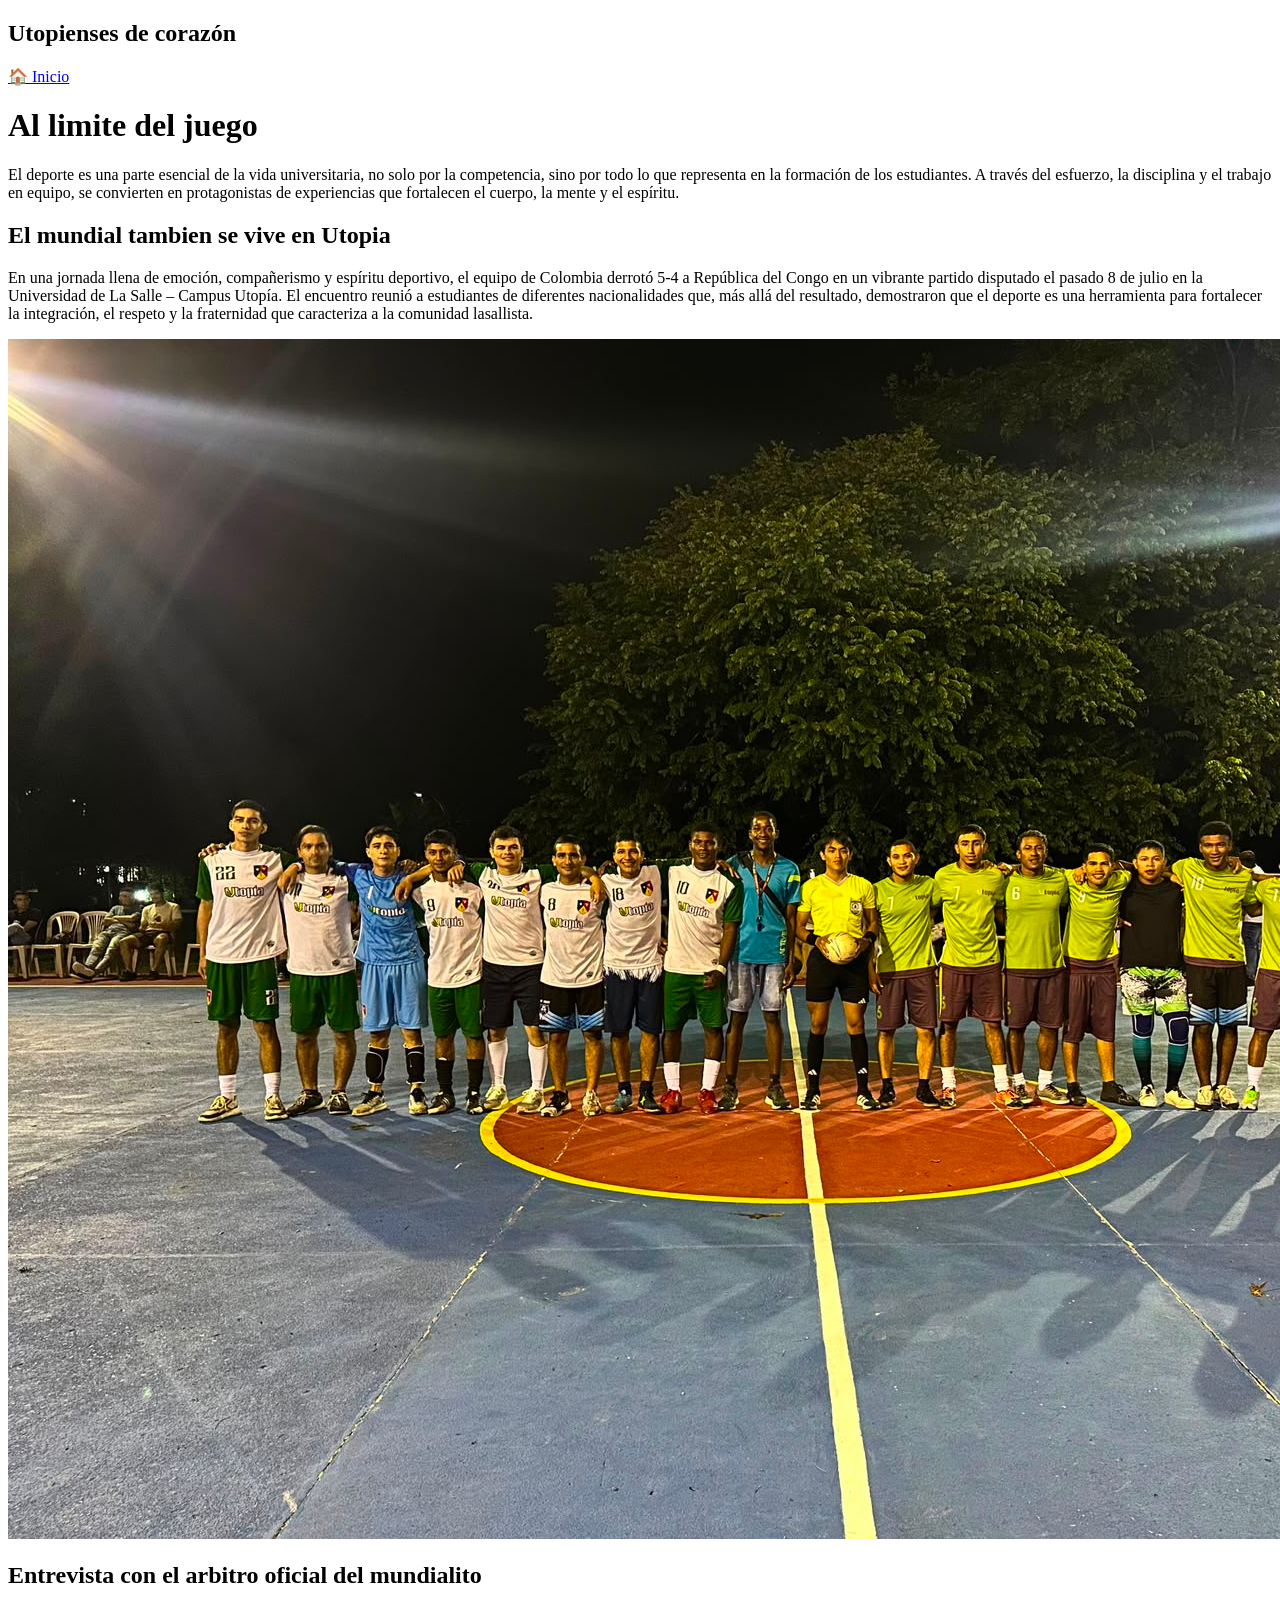
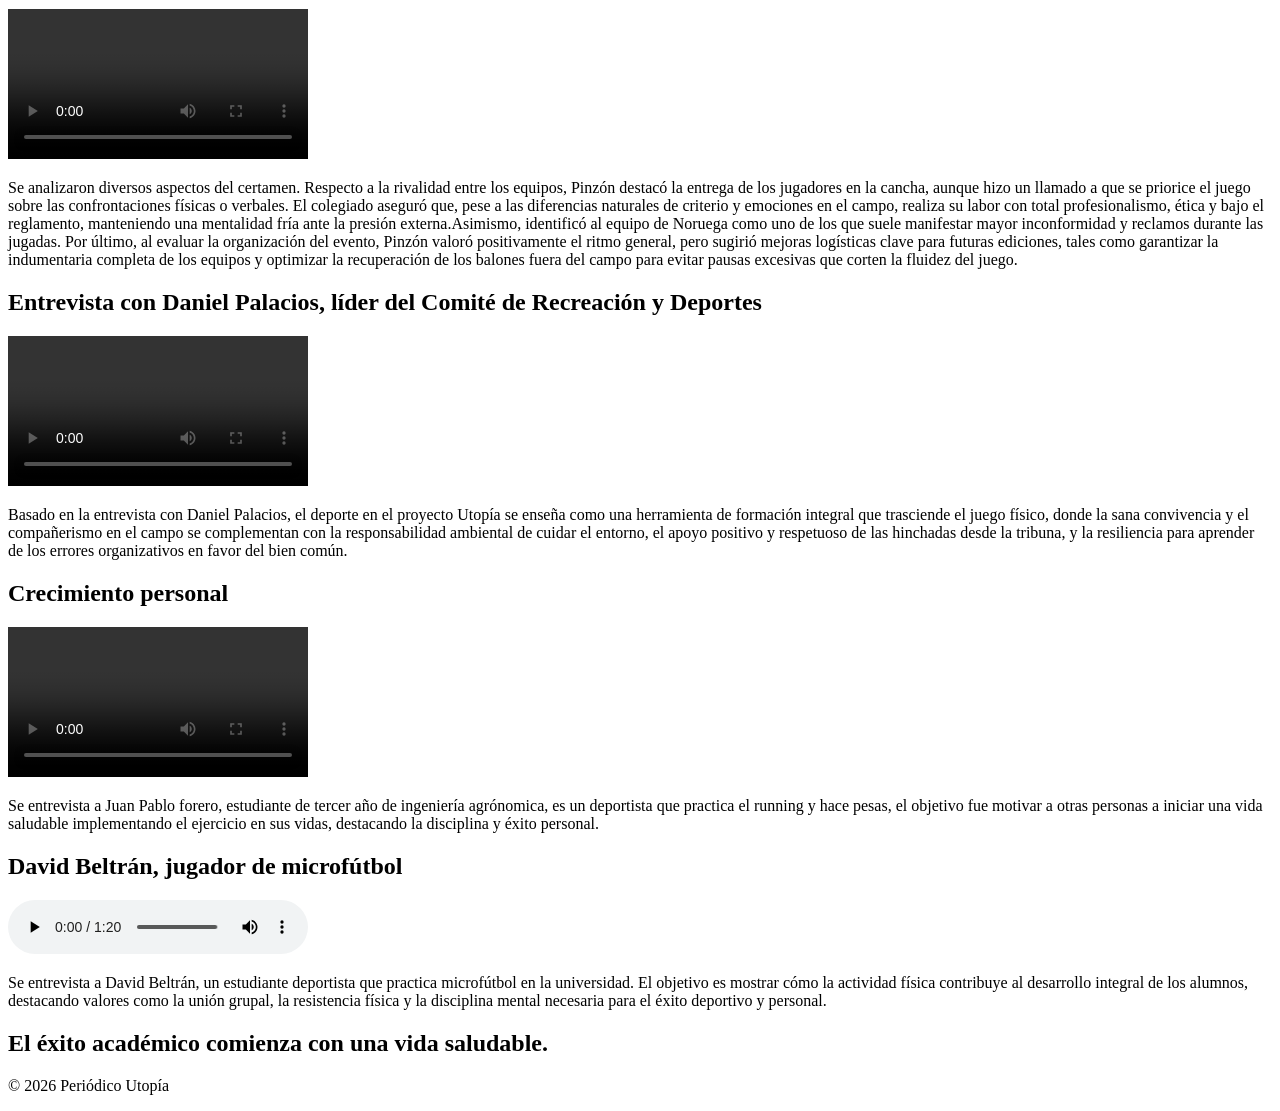
==== Deportes.html @ b0168424 "Subir proyecto inicial" ====
<!DOCTYPE html>
<html lang="es">
<head>
    <meta charset="UTF-8">
    <meta name="viewport" content="width=device-width, initial-scale=1.0">
    <link rel="stylesheet" href="Deportes.css">
    <link rel="icon" type="image/png" href="img/periodico_icono.svg">
</head>
<body>

<header class="hero">

    <nav>

        <h2>Utopienses de corazón</h2>

        <a href="index.html">🏠 Inicio</a>

    </nav>

    <div class="hero-texto">

        <h1>Al limite del juego</h1>

        <p>
            El deporte es una parte esencial de la vida universitaria, no solo por la competencia, 
            sino por todo lo que representa en la formación de los estudiantes. A través del esfuerzo, 
            la disciplina y el trabajo en equipo, se convierten en protagonistas de experiencias 
            que fortalecen el cuerpo, la mente y el espíritu.
        </p>

    </div>

</header>

<section class="informacion">

<div class="texto">

<h2>El mundial tambien se vive en Utopia</h2>

<p>
En una jornada llena de emoción, compañerismo y espíritu deportivo, 
el equipo de Colombia derrotó 5-4 a República del Congo en un vibrante 
partido disputado el pasado 8 de julio en la Universidad de La Salle – Campus Utopía. 
El encuentro reunió a estudiantes de diferentes nacionalidades que, más allá del resultado, 
demostraron que el deporte es una herramienta para fortalecer la integración, 
el respeto y la fraternidad que caracteriza a la comunidad lasallista. 
</p>

</div>

<img src="img/Mundialito.jpg">

</section>

<section class="estadisticas">

</section>

<section class="video">

<h2>Entrevista con el arbitro oficial del mundialito</h2>

<video controls>

<source src="img/Maicol.mp4" type="video/mp4">

</video>

<p> 
Se analizaron diversos aspectos del certamen. Respecto a la rivalidad 
entre los equipos, Pinzón destacó la entrega de los jugadores en la cancha, 
aunque hizo un llamado a que se priorice el juego sobre las confrontaciones físicas o verbales. 
El colegiado aseguró que, pese a las diferencias naturales de criterio y emociones en el campo, 
realiza su labor con total profesionalismo, ética y bajo el reglamento, 
manteniendo una mentalidad fría ante la presión externa. 
​Asimismo, identificó al equipo de Noruega como uno de los que suele manifestar 
mayor inconformidad y reclamos durante las jugadas. Por último, al evaluar la organización 
del evento, Pinzón valoró positivamente el ritmo general, pero sugirió mejoras logísticas 
clave para futuras ediciones, tales como garantizar la indumentaria completa de los equipos
y optimizar la recuperación de los balones fuera del campo para evitar pausas excesivas que corten la fluidez del juego.
</p>

</section>

<section class="video">

<h2>Entrevista con Daniel Palacios, líder del Comité de Recreación y Deportes</h2>

<video controls>

<source src="img/Entrevista.mp4" type="video/mp4">

</video>

<p> 
Basado en la entrevista con Daniel Palacios, el deporte en el proyecto Utopía 
se enseña como una herramienta de formación integral que trasciende el juego físico, 
donde la sana convivencia y el compañerismo en el campo se complementan con la responsabilidad 
ambiental de cuidar el entorno, el apoyo positivo y respetuoso de las hinchadas desde la tribuna, 
y la resiliencia para aprender de los errores organizativos en favor del bien común.
</p>

</section>

<section class="video">

<h2>Crecimiento personal</h2>

<video controls>

<source src="img/saraaa.mp4" type="video/mp4">

</video>

<p> 
Se entrevista a Juan Pablo forero, estudiante de tercer año de ingeniería agrónomica, 
es un deportista que practica el running y hace pesas, el objetivo fue motivar a 
otras personas a iniciar una vida saludable implementando el ejercicio en sus vidas, 
destacando la disciplina y éxito personal.
</p>

</section>

<article class="noticia-audio">
    <h2>David Beltrán, jugador de microfútbol</h2>

    <audio controls>
        <source src="audio/david.mp3" type="audio/mpeg">
        Tu navegador no soporta la reproducción de audio.
    </audio>

    <p>
        Se entrevista a David Beltrán, un estudiante deportista que practica microfútbol en la universidad. 
        El objetivo es mostrar cómo la actividad física contribuye al desarrollo integral de los alumnos, 
        destacando valores como la unión  grupal, la resistencia física y la disciplina mental necesaria para el éxito deportivo 
        y personal.
    </p>

</article>

<section class="frase">

<h2>
El éxito académico comienza con una vida saludable.
</h2>

</section>

<footer>

<p>

© 2026 Periódico Utopía
</p>
</footer>

<script type="module" src="script.js"></script>

</body>
</html>
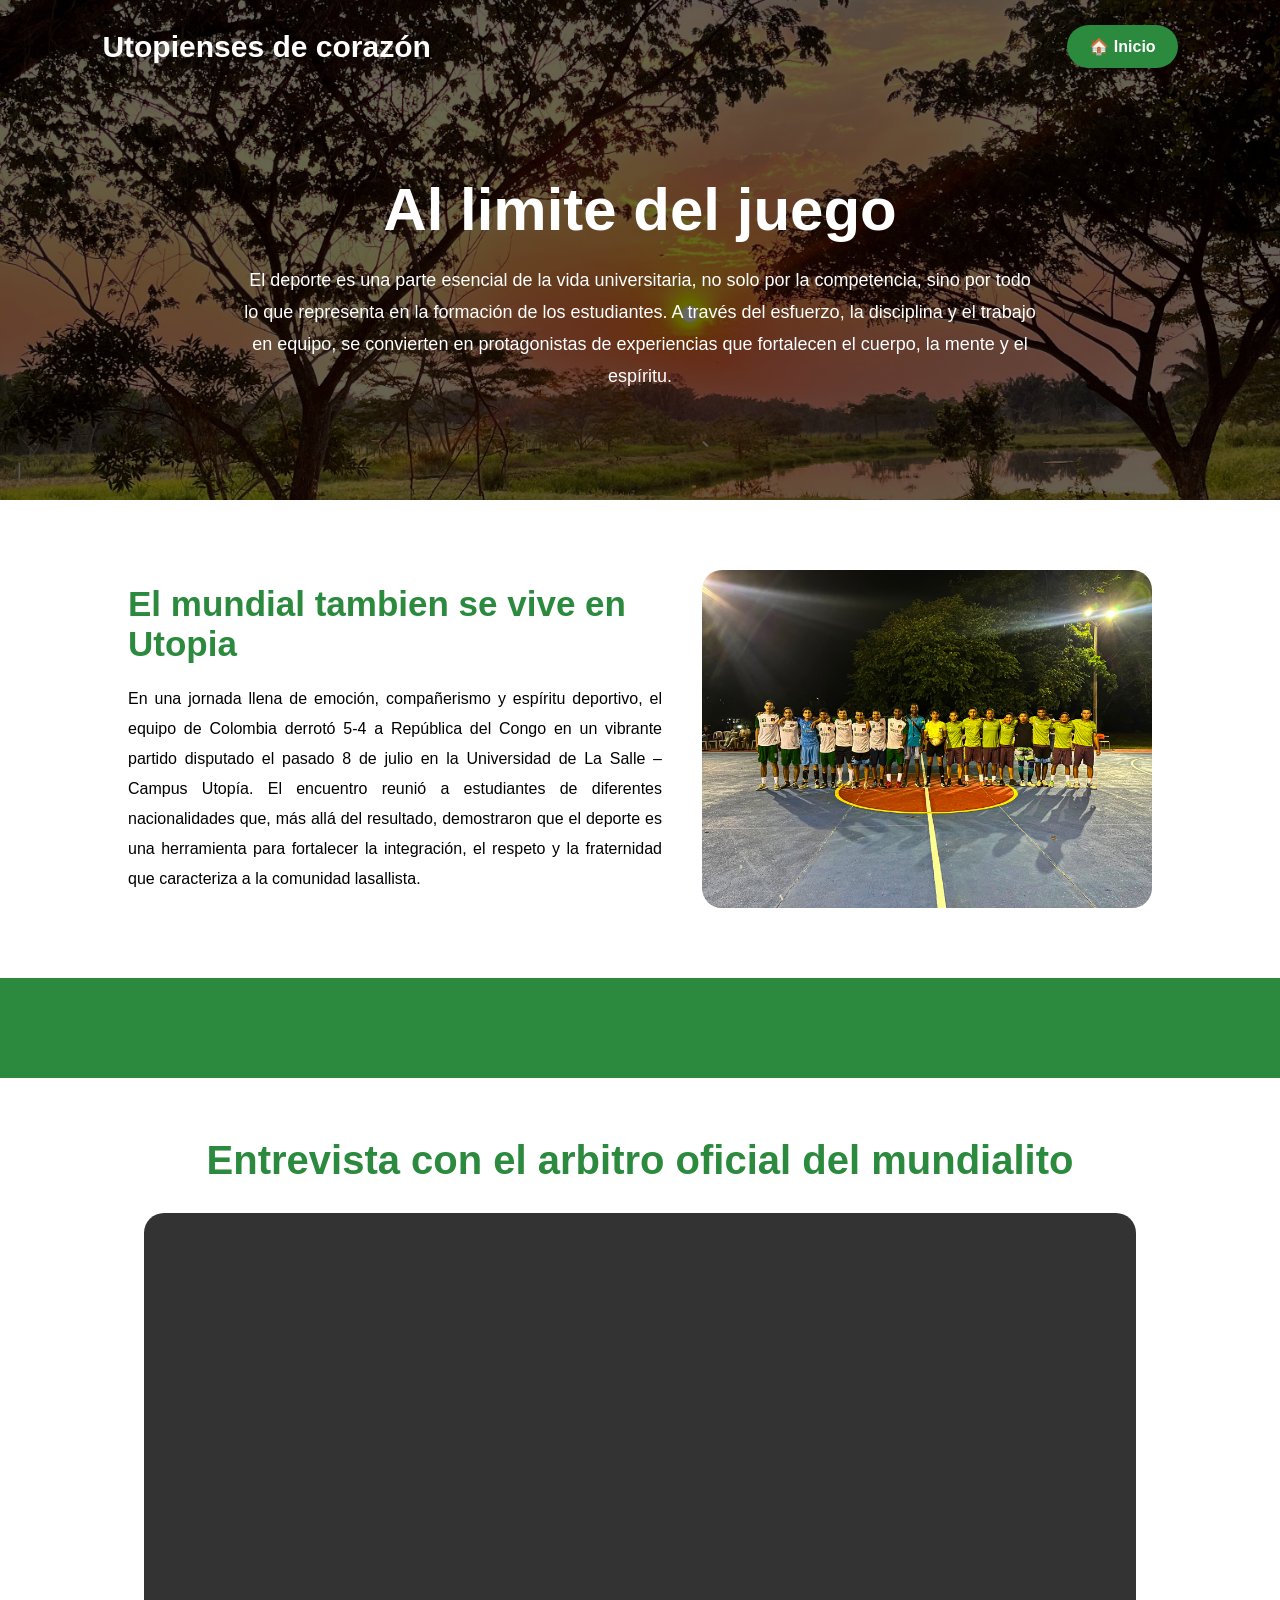
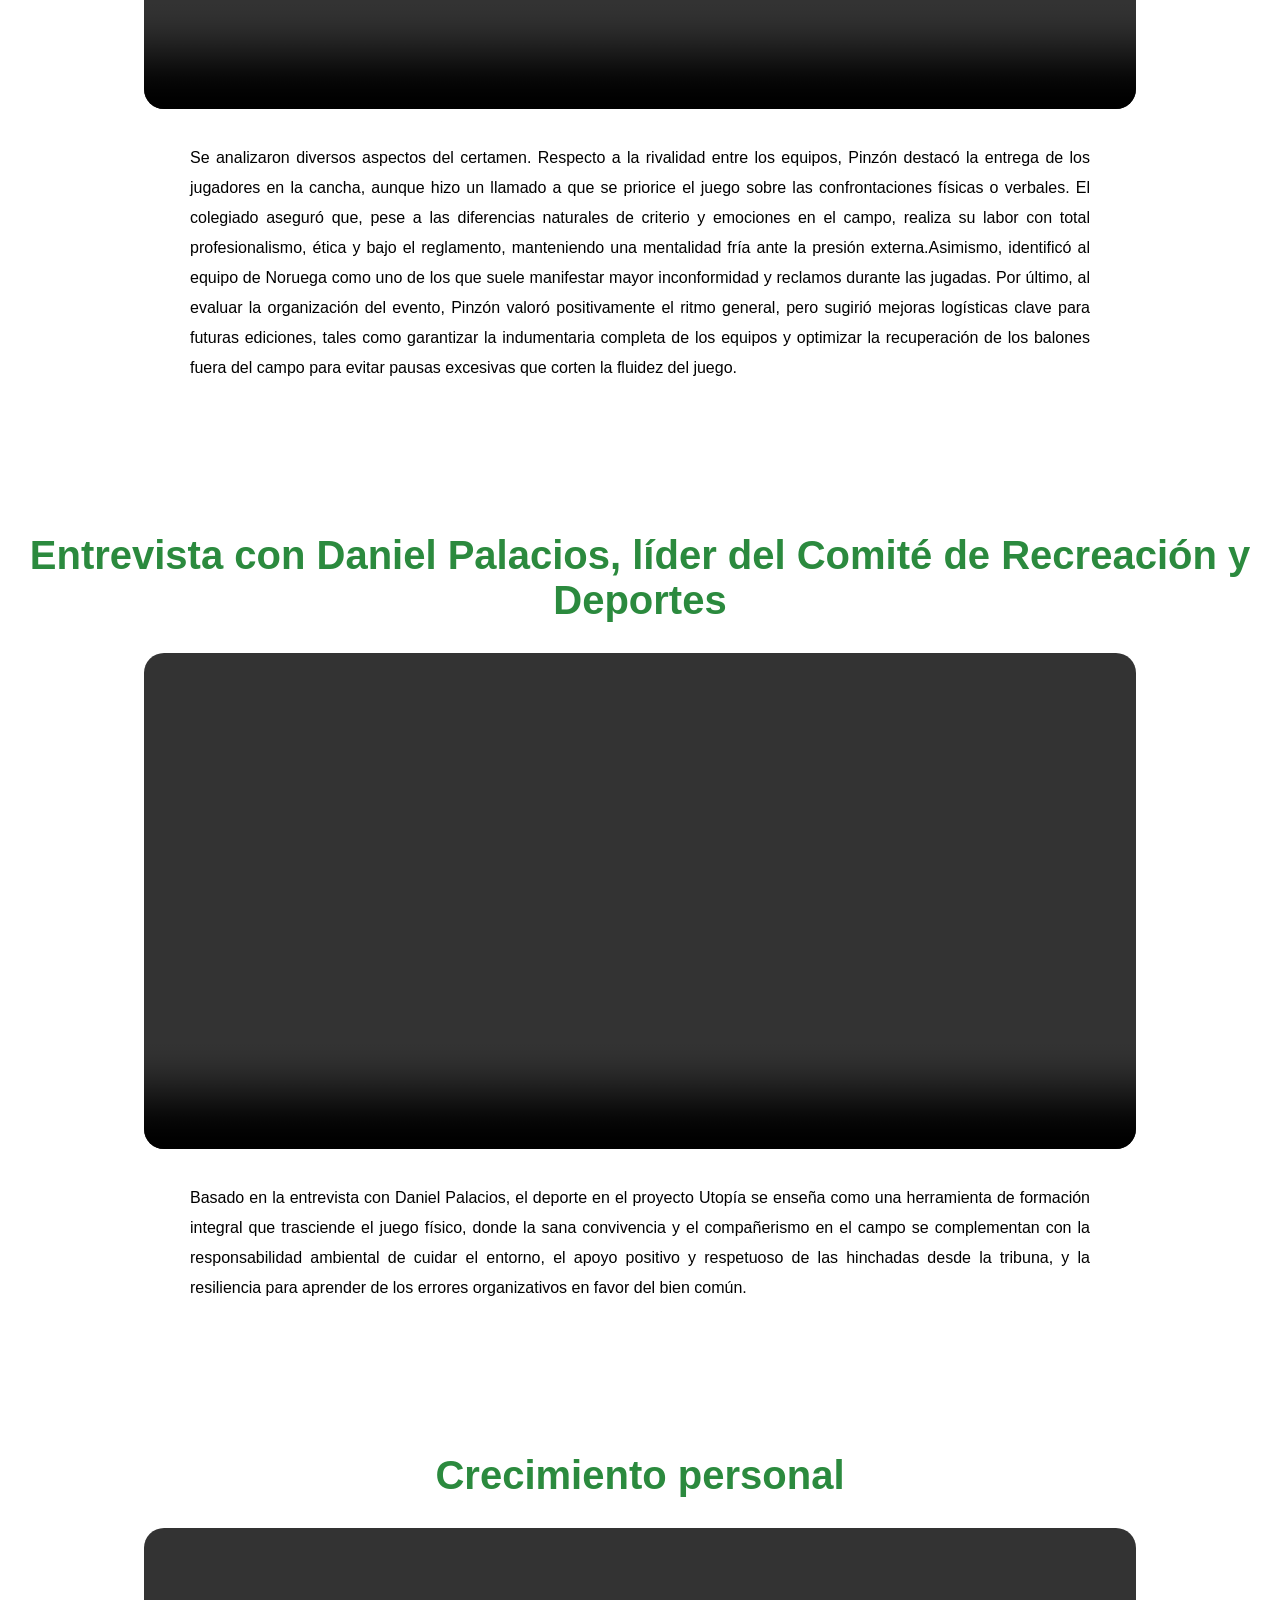
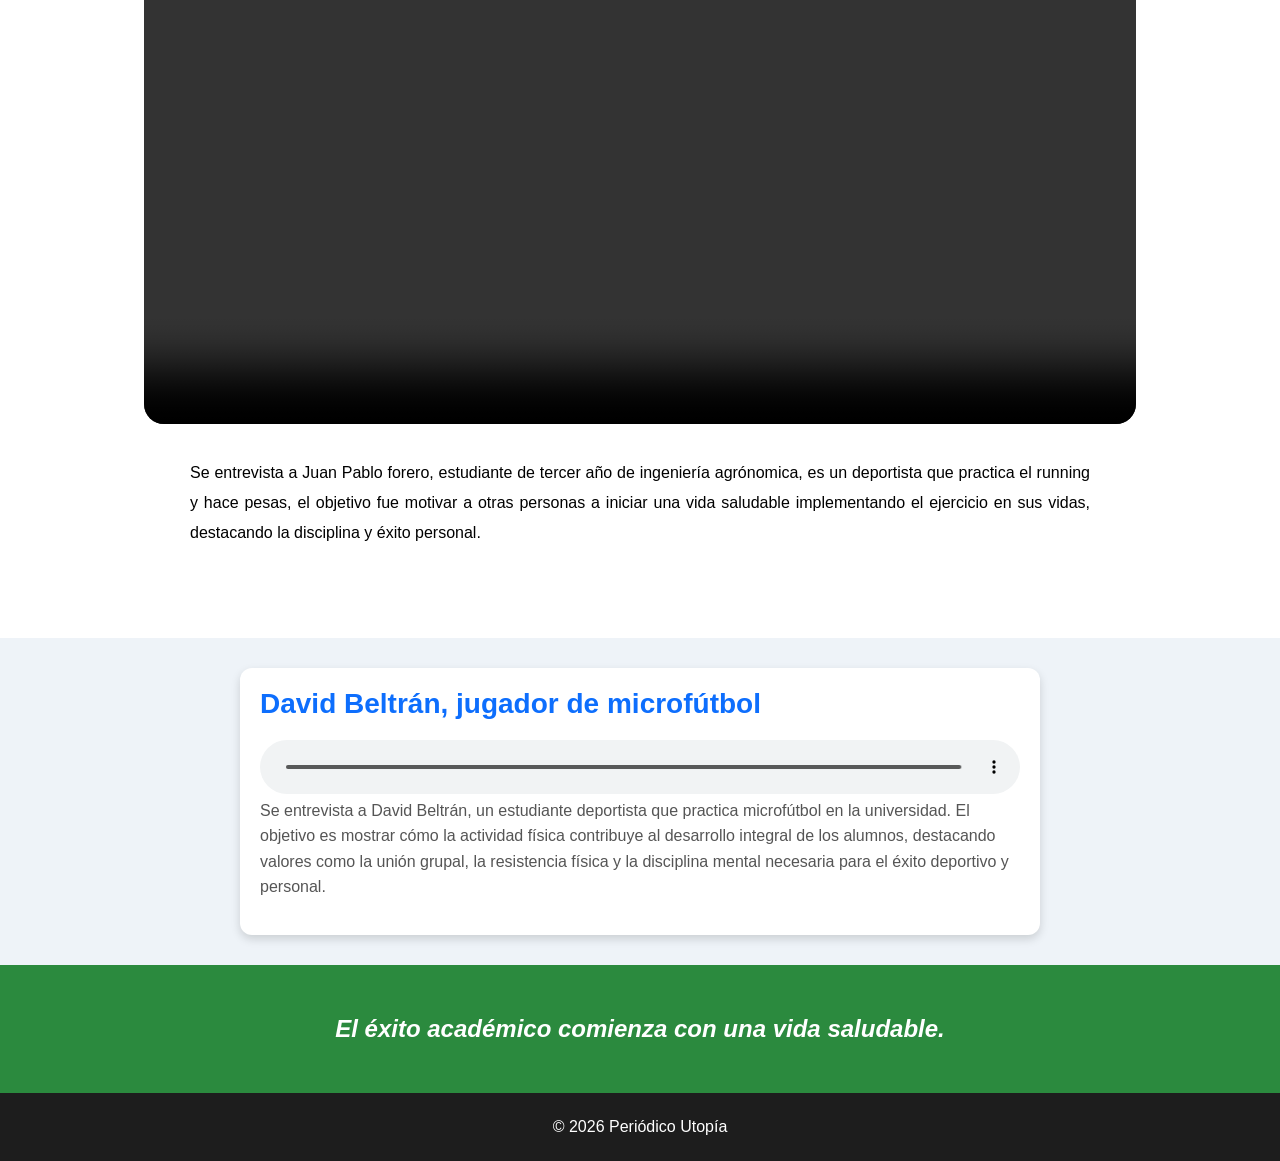
==== commit 8d0c93a5: "Renombrar archivos a minúsculas" ====
--- a/Deportes.html
+++ b/Deportes.html
@@ -3,7 +3,7 @@
 <head>
     <meta charset="UTF-8">
     <meta name="viewport" content="width=device-width, initial-scale=1.0">
-    <link rel="stylesheet" href="Deportes.css">
+    <link rel="stylesheet" href="deportes.css">
     <link rel="icon" type="image/png" href="img/periodico_icono.svg">
 </head>
 <body>
--- a/deportes.css
+++ b/deportes.css
@@ -0,0 +1,558 @@
+*{
+    margin:0;
+    padding:0;
+    box-sizing:border-box;
+}
+
+body{
+    font-family:Arial, Helvetica, sans-serif;
+    background:#eef3f8;
+}
+
+/* ================= ENCABEZADO ================= */
+
+.hero{
+    height:500px;
+    background:linear-gradient(rgba(0,0,0,.6),rgba(0,0,0,.6)),url(img/Atardecer.jpeg);
+    background-size:cover;
+    background-position:center;
+    color:white;
+}
+
+nav{
+    display:flex;
+    justify-content:space-between;
+    align-items:center;
+    padding:25px 8%;
+}
+
+nav h2{
+    font-size:30px;
+}
+
+nav a{
+    text-decoration:none;
+    color:white;
+    background:#2b8a3e;
+    padding:12px 22px;
+    border-radius:30px;
+    font-weight:bold;
+    transition:.3s;
+}
+
+nav a:hover{
+    background:white;
+    color:#2b8a3e;
+}
+
+/* ================= HERO ================= */
+
+.hero{
+    height:500px;
+    background:
+    linear-gradient(rgba(0,0,0,.6),rgba(0,0,0,.6)),
+    url(img/Atardecer.jpeg);
+    background-size:cover;
+    background-position:center;
+    color:white;
+}
+
+.menu{
+    display:flex;
+    justify-content:space-between;
+    align-items:center;
+    padding:25px 8%;
+}
+
+.menu h2{
+    font-size:30px;
+}
+
+.menu-links{
+    display:flex;
+    gap:18px;
+}
+
+.menu-links a{
+    text-decoration:none;
+    color:white;
+    background:#2b8a3e;
+    padding:12px 22px;
+    border-radius:30px;
+    font-weight:bold;
+    transition:.3s;
+}
+
+.menu-links a:hover{
+    background:white;
+    color:#2b8a3e;
+}
+
+.hero-texto{
+    height:380px;
+    display:flex;
+    flex-direction:column;
+    justify-content:center;
+    align-items:center;
+    text-align:center;
+    padding:30px;
+}
+
+.hero-texto h1{
+    font-size:60px;
+    margin-bottom:20px;
+}
+
+.hero-texto p{
+    max-width:800px;
+    line-height:32px;
+    font-size:18px;
+}
+
+/* ================= INFORMACIÓN ================= */
+
+.informacion{
+    display:flex;
+    align-items:center;
+    gap:40px;
+    padding:70px 10%;
+    background:white;
+}
+
+.informacion img{
+    width:450px;
+    border-radius:20px;
+}
+
+.texto{
+    flex:1;
+}
+
+.texto h2{
+    color:#2b8a3e;
+    margin-bottom:20px;
+    font-size:35px;
+}
+
+.texto p{
+    text-align:justify;
+    line-height:30px;
+}
+
+/* ================= CONTENIDO ================= */
+
+.informacion{
+    display:flex;
+    gap:40px;
+    align-items:center;
+    padding:70px 10%;
+    background:white;
+}
+
+.informacion img{
+    width:450px;
+    border-radius:20px;
+}
+
+.texto{
+    flex:1;
+}
+
+.texto h2{
+    color:#2b8a3e;
+    margin-bottom:20px;
+}
+
+.texto p{
+    line-height:30px;
+    text-align:justify;
+}
+
+.video{
+    background:white;
+    text-align:center;
+    padding:60px 10%;
+}
+
+.video video{
+    width:80%;
+    border-radius:20px;
+}
+
+.video p{
+    margin-top:20px;
+}
+
+.titulo{
+    text-align:center;
+    padding:50px;
+    color:#2b8a3e;
+}
+
+.cards{
+    display:grid;
+    grid-template-columns:repeat(auto-fit,minmax(320px,1fr));
+    gap:30px;
+    padding:0 10% 60px;
+}
+
+.card{
+    background:white;
+    border-radius:20px;
+    overflow:hidden;
+    box-shadow:0 8px 20px rgba(0,0,0,.15);
+}
+
+.card img{
+    width:100%;
+    height:220px;
+    object-fit:cover;
+}
+
+.card h3{
+    padding:20px;
+    color:#2b8a3e;
+}
+
+.card p{
+    padding:0 20px;
+    line-height:28px;
+}
+
+/* ================= ESTADÍSTICAS ================= */
+
+.estadisticas{
+    display:grid;
+    grid-template-columns:repeat(4,1fr);
+    background:#2b8a3e;
+    color:white;
+    text-align:center;
+    padding:50px;
+}
+
+.estadisticas h2{
+    font-size:45px;
+}
+
+.estadisticas p{
+    margin-top:10px;
+}
+
+/* ================= ACTIVIDAD ================= */
+
+.video{
+    background:white;
+    text-align:center;
+    padding:60px 20px;
+}
+
+.video h2{
+    color:#2b8a3e;
+    margin-bottom:30px;
+    font-size:40px;
+}
+
+.imagen-destacada{
+    display:block;
+    width:70%;
+    max-width:800px;
+    height:450px;
+    object-fit:cover;
+    margin:auto;
+    border-radius:25px;
+    box-shadow:0 10px 20px rgba(0,0,0,.25);
+}
+
+.video p{
+    max-width:900px;
+    margin:30px auto;
+    line-height:30px;
+    text-align:justify;
+}
+
+/* ================= CARDS ================= */
+
+.titulo{
+    text-align:center;
+    padding:50px;
+    color:#2b8a3e;
+    font-size:35px;
+}
+
+.cards{
+    display:grid;
+    grid-template-columns:repeat(auto-fit,minmax(300px,1fr));
+    gap:30px;
+    padding:0 10% 60px;
+}
+
+.card{
+    background:white;
+    border-radius:20px;
+    overflow:hidden;
+    box-shadow:0 8px 20px rgba(0,0,0,.15);
+    transition:.3s;
+}
+
+.card:hover{
+    transform:translateY(-10px);
+}
+
+.card img{
+    width:100%;
+    height:220px;
+    object-fit:cover;
+}
+
+.card h3{
+    color:#2b8a3e;
+    padding:20px;
+}
+
+.card p{
+    padding:0 20px 20px;
+    line-height:28px;
+}
+
+/*================== REACCIONES ==================*/
+
+.reacciones{
+    margin:20px;
+    background:#fff;
+    border-radius:12px;
+    padding:15px;
+    border:1px solid #ddd;
+}
+
+/* Botones superiores */
+
+.acciones{
+    display:flex;
+    justify-content:space-around;
+    border-bottom:1px solid #ddd;
+    padding-bottom:10px;
+    margin-bottom:15px;
+}
+
+.acciones button{
+    background:none;
+    border:none;
+    font-size:15px;
+    font-weight:600;
+    color:#555;
+    cursor:pointer;
+    padding:10px 20px;
+    border-radius:8px;
+    transition:.3s;
+}
+
+.acciones button:hover{
+    background:#f0f2f5;
+}
+
+.btn-like.activo{
+    color:#1877f2;
+}
+
+/* Caja comentario */
+
+.caja-comentario{
+    display:flex;
+    align-items:center;
+    gap:10px;
+}
+
+.avatar{
+    width:40px;
+    height:40px;
+    border-radius:50%;
+}
+
+.texto-comentario{
+    flex:1;
+    border:none;
+    background:#f0f2f5;
+    border-radius:25px;
+    padding:12px 18px;
+    font-size:14px;
+    outline:none;
+}
+
+.enviar{
+    width:40px;
+    height:40px;
+    border:none;
+    border-radius:50%;
+    background:#1877f2;
+    color:white;
+    cursor:pointer;
+    font-size:18px;
+}
+
+.enviar:hover{
+    background:#0d65d9;
+}
+
+/* Comentarios */
+
+.lista-comentarios{
+    margin-top:20px;
+}
+
+.comentario{
+    display:flex;
+    gap:10px;
+    margin-bottom:15px;
+}
+
+.comentario img{
+    width:35px;
+    height:35px;
+    border-radius:50%;
+}
+
+.comentario .contenido{
+    background:#f0f2f5;
+    padding:10px 15px;
+    border-radius:18px;
+    width:100%;
+}
+
+.comentario strong{
+    color:#1877f2;
+    font-size:14px;
+}
+
+.comentario p{
+    margin-top:5px;
+    font-size:14px;
+}
+
+/* ================= FRASE ================= */
+
+.frase{
+    background:#2b8a3e;
+    color:white;
+    text-align:center;
+    padding:50px;
+    font-style:italic;
+}
+
+/* ================= FOOTER ================= */
+
+footer{
+    background:#1d1d1d;
+    color:white;
+    text-align:center;
+    padding:25px;
+}
+
+/* Noticia con audio */
+.noticia-audio{
+    max-width: 800px;
+    margin: 30px auto;
+    padding: 20px;
+    background: #fff;
+    border-radius: 12px;
+    box-shadow: 0 4px 10px rgba(0, 0, 0, 0.15);
+}
+
+.noticia-audio h2{
+    color: #0d6efd;
+    font-size: 28px;
+    margin-bottom: 10px;
+}
+
+.noticia-audio p{
+    font-size: 16px;
+    color: #555;
+    line-height: 1.6;
+    margin-bottom: 15px;
+}
+
+.noticia-audio audio{
+    width: 100%;
+    margin-top: 10px;
+}
+
+/* ================= RESPONSIVE ================= */
+
+@media(max-width:900px){
+
+    nav{
+        flex-direction:column;
+        gap:20px;
+    }
+
+    .informacion{
+        flex-direction:column;
+    }
+
+    .informacion img{
+        width:100%;
+    }
+
+    .video video{
+        width:100%;
+    }
+
+    .hero-texto h1{
+        font-size:38px;
+    }
+
+    .acciones{
+        flex-direction:column;
+        gap:10px;
+    }
+
+@media screen and (max-width:768px){
+
+    nav{
+        flex-direction:column;
+        align-items:center;
+        gap:15px;
+    }
+
+    .informacion{
+        flex-direction:column;
+        padding:40px 20px;
+    }
+
+    .informacion img{
+        width:100%;
+    }
+
+    .cards{
+        grid-template-columns:1fr;
+        padding:20px;
+    }
+
+    .hero-texto h1{
+        font-size:35px;
+    }
+
+    .hero-texto p{
+        font-size:16px;
+        line-height:28px;
+    }
+
+    .video video{
+        width:100%;
+    }
+
+    .acciones{
+        flex-direction:column;
+        gap:10px;
+    }
+
+    .caja-comentario{
+        flex-direction:column;
+    }
+
+    .enviar{
+        width:100%;
+        border-radius:10px;
+    }
+}
+
+}
